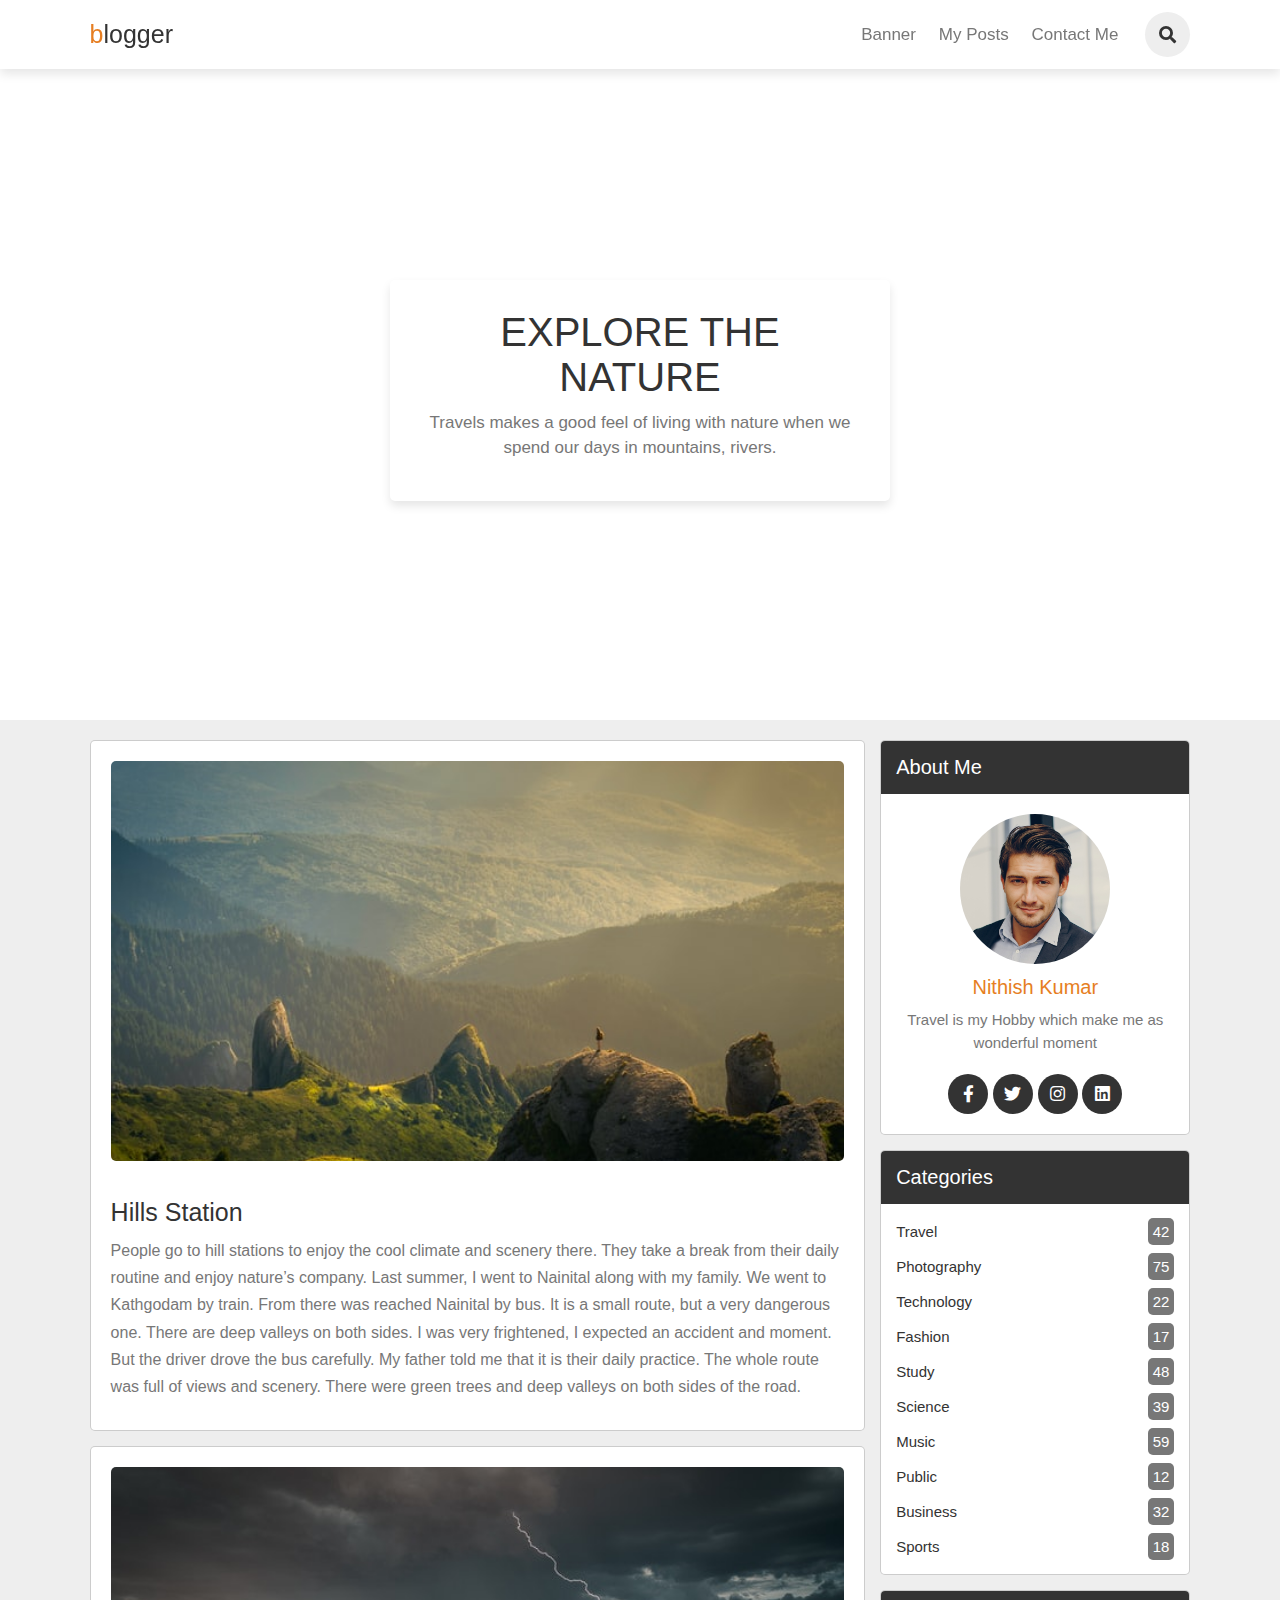
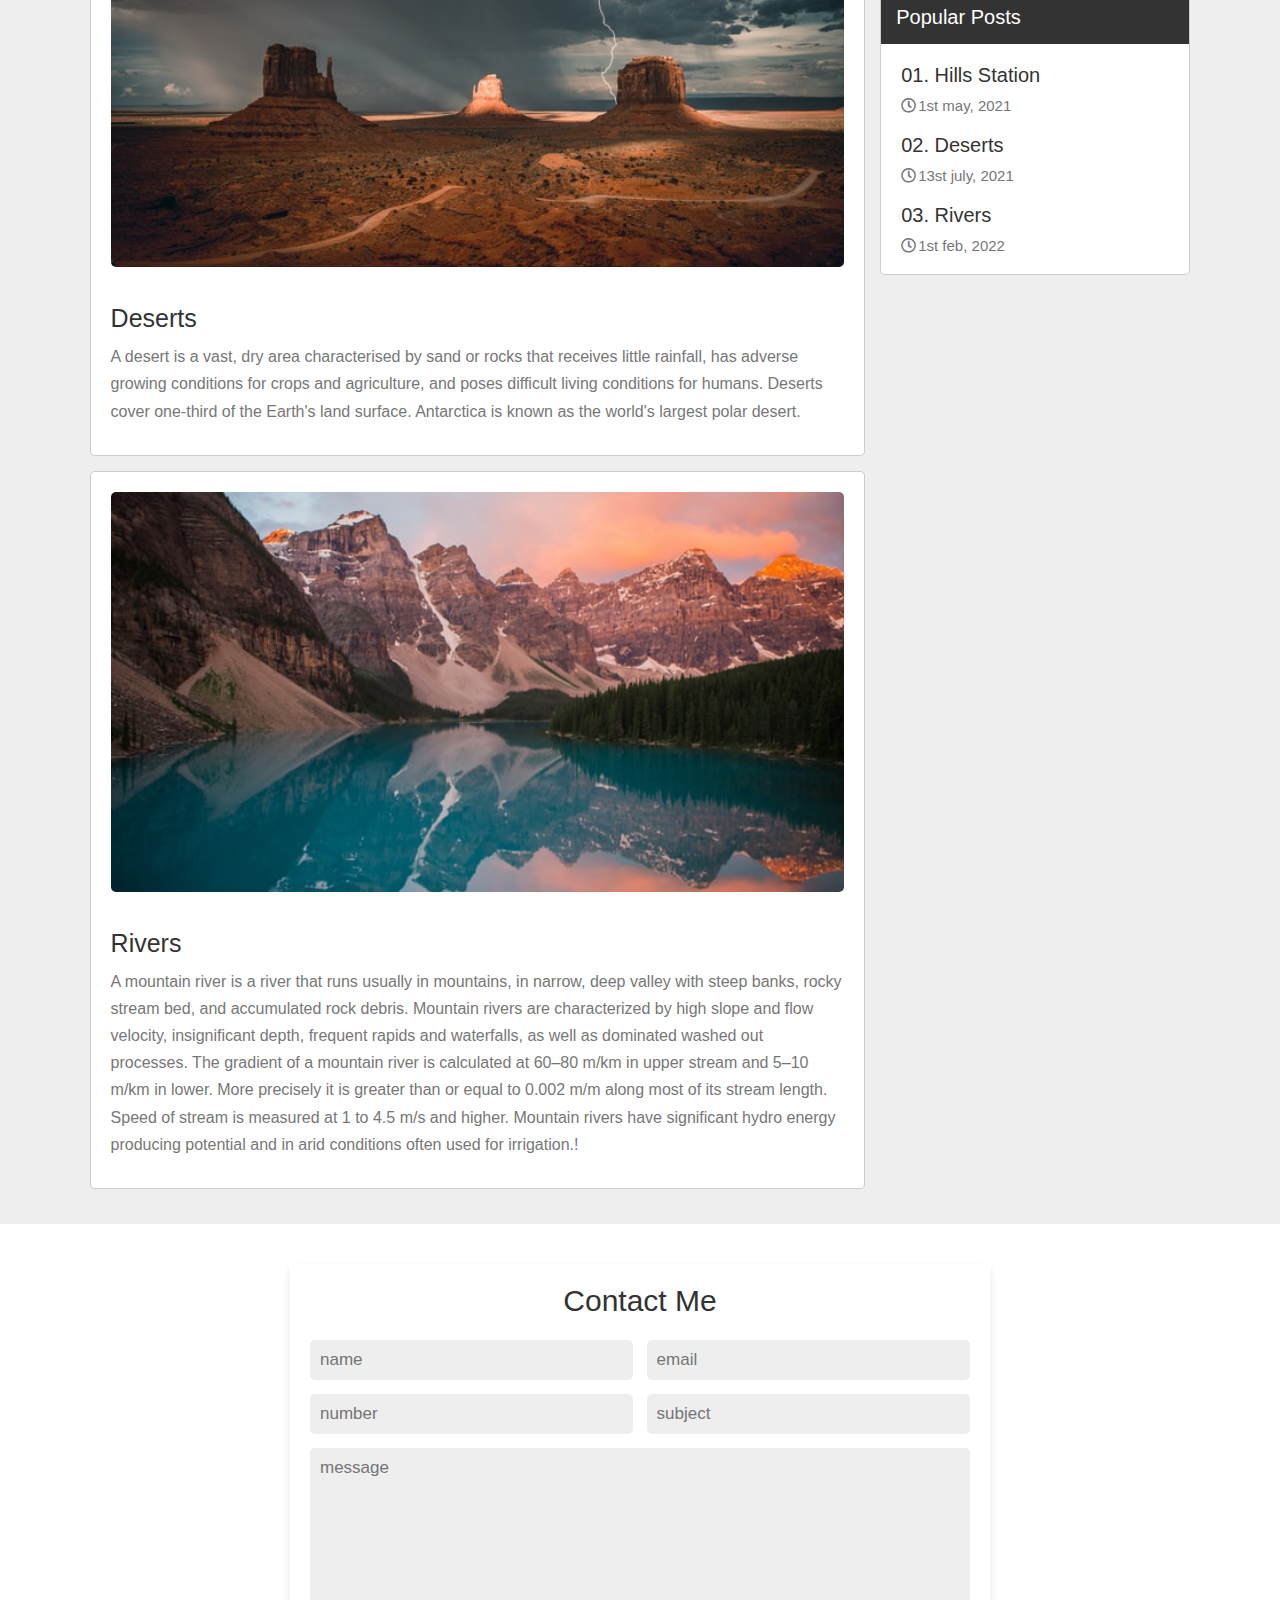
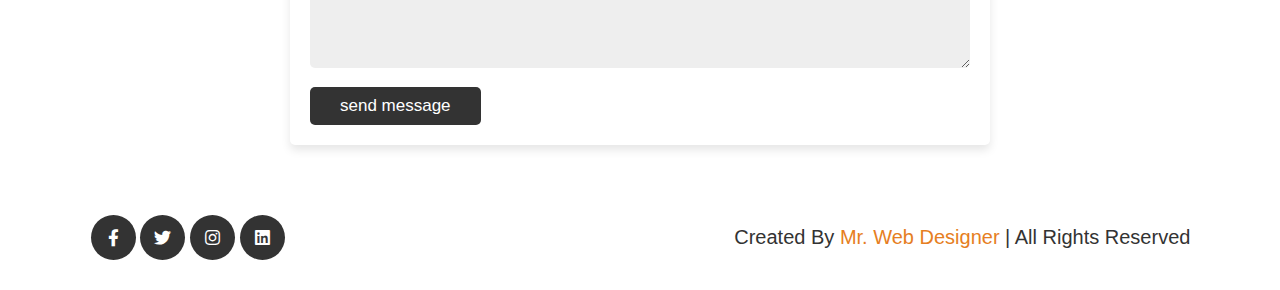
==== index.html @ 5fa15124 "Add files via upload" ====
<!DOCTYPE html>
<html lang="en">
<head>
    <meta charset="UTF-8">
    <meta http-equiv="X-UA-Compatible" content="IE=edge">
    <meta name="viewport" content="width=device-width, initial-scale=1.0">
    <title>Complete Responsive Blog Website Design Tutorial</title>

    <!-- font awesome cdn link  -->
    <link rel="stylesheet" href="https://cdnjs.cloudflare.com/ajax/libs/font-awesome/5.15.3/css/all.min.css">

    <!-- custom css file link  -->
    <link rel="stylesheet" href="style.css">

</head>
<body>

<!-- header section starts  -->

<header class="header">

    <a href="#" class="logo"><span>b</span>logger</a>

    <nav class="navbar">
        <a href="#banner">banner</a>
        <a href="#posts">my posts</a>
        <a href="#contact">contact me</a>
    </nav>

    <div class="icons">
        <i class="fas fa-bars" id="menu-bars"></i>
        <i class="fas fa-search" id="search-icon"></i>
    </div>

    <form action="" class="search-form">
        <input type="search" name="" placeholder="search here..." id="search-box">
        <label for="search-box" class="fas fa-search"></label>
    </form>

</header>

<!-- header section ends -->

<!-- banner section starts  -->

<section class="banner" id="ban">
    

    <div class="content">
        <h3>Explore The Nature</h3>
        <p>Travels makes a good feel of living with nature when we spend our days in mountains, rivers.</p>
       
    </div>

</section>

<!-- banner section ends -->

<!-- posts section starts  -->

<section class="container" id="posts">

    <div class="posts-container">

        <div class="post">
            <img src="images/blog-1.jpg" alt="" class="image">
            <div class="date">
                
                
            </div>
            <h3 class="title">Hills Station</h3>
            <p class="text">People go to hill stations to enjoy the cool climate and scenery there. They take a break from their daily routine and enjoy nature’s company.

                Last summer, I went to Nainital along with my family. We went to Kathgodam by train. From there was reached Nainital by bus. It is a small route, but a very dangerous one. There are deep valleys on both sides. I was very frightened, I expected an accident and moment. But the driver drove the bus carefully. My father told me that it is their daily practice. The whole route was full of views and scenery. There were green trees and deep valleys on both sides of the road.</p>
            
           
        </div>

        <div class="post">
            <img src="images/blog-2.jpg" alt="" class="image">
            <div class="date">
               
            </div>
            <h3 class="title">Deserts</h3>
            <p class="text">A desert is a vast, dry area characterised by sand or rocks that receives little rainfall, has adverse growing conditions for crops and agriculture, and poses difficult living conditions for humans. Deserts cover one-third of the Earth's land surface. Antarctica is known as the world's largest polar desert.</p>
            
            
        </div>

        <div class="post">
            <img src="images/blog-3.jpg" alt="" class="image">
            <div class="date">
             
            </div>
            <h3 class="title">Rivers</h3>
            <p class="text">A mountain river is a river that runs usually in mountains, in narrow, deep valley with steep banks, rocky stream bed, and accumulated rock debris.

                Mountain rivers are characterized by high slope and flow velocity, insignificant depth, frequent rapids and waterfalls, as well as dominated washed out processes. The gradient of a mountain river is calculated at 60–80 m/km in upper stream and 5–10 m/km in lower. More precisely it is greater than or equal to 0.002 m/m along most of its stream length. Speed of stream is measured at 1 to 4.5 m/s and higher.
                
                Mountain rivers have significant hydro energy producing potential and in arid conditions often used for irrigation.!</p>
           
        </div>

    </div>

    <div class="sidebar">

        <div class="box">
            <h3 class="title">about me</h3>
            <div class="about">
                <img src="images/user.png" alt="">
                <h3>Nithish Kumar</h3>
                <p>Travel is my Hobby which make me as wonderful moment</p>
                <div class="follow">
                    <a href="#" class="fab fa-facebook-f"></a>
                    <a href="#" class="fab fa-twitter"></a>
                    <a href="#" class="fab fa-instagram"></a>
                    <a href="#" class="fab fa-linkedin"></a>
                </div>
            </div>
        </div>

        <div class="box">
            <h3 class="title">categories</h3>
            <div class="category">
                <a href="#"> Travel <span>42</span></a>
                <a href="#"> Photography <span>75</span> </a>
                <a href="#"> Technology <span>22</span> </a>
                <a href="#"> Fashion <span>17</span> </a>
                <a href="#"> Study <span>48</span> </a>
                <a href="#"> Science <span>39</span> </a>
                <a href="#"> Music <span>59</span> </a>
                <a href="#"> Public <span>12</span> </a>
                <a href="#"> Business <span>32</span> </a>
                <a href="#"> Sports <span>18</span> </a>
            </div>
        </div>

        <div class="box">
            <h3 class="title">Popular posts</h3>
            <div class="p-post">
                
                <a href="#">
                    <h3>01. Hills Station</h3>
                    <span><i class="far fa-clock"></i>1st may, 2021</span>
                </a>
                <a href="#">
                    <h3>02. Deserts</h3>
                    <span><i class="far fa-clock"></i>13st july, 2021</span>
                </a>
                <a href="#">
                    <h3>03. Rivers</h3>
                    <span><i class="far fa-clock"></i>1st feb, 2022</span>
                </a>
            </div>
        </div>

        

    </div>

</section>

<!-- posts section ends -->

<!-- contact section starts  -->

<section class="contact" id="contact">

    <form action="">
        <h3>contact me</h3>
        <div class="inputBox">
            <input type="text" placeholder="name">
            <input type="email" placeholder="email">
        </div>
        <div class="inputBox">
            <input type="number" placeholder="number">
            <input type="text" placeholder="subject">
        </div>
        <textarea name="" placeholder="message" id="" cols="30" rows="10"></textarea>
        <input type="submit" value="send message" class="btn">
    </form>

</section>

<!-- contact section ends -->

<!-- footer section starts  -->

<section class="footer">

    <div class="follow">
        <a href="#" class="fab fa-facebook-f"></a>
        <a href="#" class="fab fa-twitter"></a>
        <a href="#" class="fab fa-instagram"></a>
        <a href="#" class="fab fa-linkedin"></a>
    </div>

    <div class="credit">created by <span>mr. web designer</span> | all rights reserved</div>

</section>

<!-- footer section ends -->
<!-- custom js file link  -->
<script src="script.js"></script>
    
</body>
</html>
---- style.css ----
:root{
    --orange:#e67e22;
    --black:#333;
    --light-color:#777;
    --border:.1rem solid rgba(0,0,0,.2);
    --box-shadow:0 .5rem 1rem rgba(0,0,0,.1);
}

*{
    margin:0; padding:0;
    box-sizing: border-box;
    outline: none; border:none;
    text-decoration: none;
    font-family: Verdana, Geneva, Tahoma, sans-serif;
    font-weight: lighter;
}

html{
    font-size: 62.5%;
    overflow-x: hidden;
    scroll-behavior: smooth;
    scroll-padding-top: 6rem;
}

section{
    padding:2rem 7%;
}

.btn{
    margin-top: 1rem;
    display: inline-block;
    background:var(--black);
    color:#fff;
    border-radius: .5rem;
    padding:.9rem 3rem;
    cursor: pointer;
    font-size: 1.7rem;
}

.btn:hover{
    background:var(--orange);
}

.header{
    position: fixed;
    top:0; left:0; right:0;
    z-index: 1000;
    background: #fff;
    box-shadow: var(--box-shadow);
    display: flex;
    align-items: center;
    padding:1.2rem 7%;
}

.header .logo{
    color:var(--black);
    font-size: 2.5rem;
    margin-right: auto;
}

.header .logo span{
    color:var(--orange);
}

.header .navbar a{
    color:var(--light-color);
    margin-right: 2rem;
    font-size: 1.7rem;
    text-transform: capitalize;
}

.header .navbar a:hover{
    color:var(--orange);
}

.header .icons i{
    height:4.5rem;
    line-height:4.5rem;
    width:4.5rem;
    text-align: center;
    color:var(--black);
    background:#eee;
    border-radius: 50%;
    margin-left: .7rem;
    font-size: 1.7rem;
    cursor: pointer;
}

.header .icons i:hover{
    color:#fff;
    background:var(--orange);
}

.header .search-form{
    position: absolute;
    background:#fff;
    border-radius: .5rem;
    display: flex;
    align-items: center;
    box-shadow: var(--box-shadow);
    top:110%; right:7%;
    height:6rem;
    width:50rem;
    padding:1rem;
    display: none;
}

.header .search-form.active{
    display: flex;
}

.header .search-form #search-box{
    width:100%;
    border:var(--border);
    border-radius: .5rem;
    padding:1rem;
    font-size: 1.7rem;
    color:var(--black);
    height: 100%;
}

.header .search-form label{
    font-size: 2rem;
    padding-left: 1rem;
    padding-right: .5rem;
    cursor: pointer;
    color:var(--black);
}

.header .search-form label:hover{
    color:var(--orange);
}

#menu-bars{
    display: none;
}

.banner{
    min-height: 80vh;
    background:url(../images/banner.png) no-repeat;
    background-size: cover;
    background-position: center;
    display: grid;
    place-items: center;
    padding-top: 8rem;
}

.banner .content{
    text-align: center;
    background:#fff;
    border-radius: .5rem;
    box-shadow: var(--box-shadow);
    padding:3rem;
    max-width: 50rem;
}

.banner .content h3{
    font-size: 4rem;
    color:var(--black);
    text-transform: uppercase;
}

.banner .content p{
    font-size: 1.7rem;
    color:var(--light-color);
    padding:1rem 0;
    line-height: 1.5;
}

.container{
    display: grid;
    grid-template-columns: 2.5fr 1fr;
    gap:1.5rem;
    background:#eee;
}

.container .posts-container .post{
    width:100%;
    padding:2rem;
    background:#fff;
    border:var(--border);
    border-radius: .5rem;
    margin-bottom: 1.5rem;
}

.container .posts-container .post .image{
    height: 40rem;
    width:100%;
    border-radius: .5rem;
    object-fit: cover;
}

.container .posts-container .post .date{
    padding-top: 2rem;
    font-size: 1.5rem;
    color:var(--orange);
}

.container .posts-container .post .title{
    padding-top: 1.5rem;
    font-size: 2.5rem;
    color:var(--black);
}

.container .posts-container .post .text{
    color:var(--light-color);
    font-size: 1.6rem;
    line-height: 1.7;
    padding:1rem 0;
}

.container .posts-container .links{
    border-top: var(--border);
    margin-top: .5rem;
    padding-top: 1.5rem;
    display: flex;
    align-items: center;
}

.container .posts-container .links .user{
    margin-right: auto;
}

.container .posts-container .links .icon{
    padding-right: 1rem;
}

.container .posts-container .links a{
    font-size: 1.5rem;
    color:var(--light-color);
}

.container .posts-container .links a i{
    padding-right: .2rem;
    color:var(--black);
}

.container .posts-container .links a:hover{
    color:var(--orange);
}

.container .posts-container .links a:hover i{
    color:var(--orange);
}

.container .sidebar .box{
    border:var(--border);
    border-radius: .5rem;
    overflow:hidden;
    background:#fff;
    margin-bottom: 1.5rem;
}

.container .sidebar .box .title{
    padding:1.5rem;
    font-size: 2rem;
    color:#fff;
    background:var(--black);
    text-transform: capitalize;
}

.container .sidebar .box .about{
    text-align: center;
    padding:1rem 1.5rem;
}

.container .sidebar .box .about img{
    height: 15rem;
    width: 15rem;
    border-radius: 50%;
    object-fit: cover;
    margin:1rem 0;
}

.container .sidebar .box .about h3{
    color:var(--orange);
    font-size: 2rem;
}

.container .sidebar .box .about p{
    color:var(--light-color);
    font-size: 1.5rem;
    line-height: 1.5;
    padding:1rem;
}

.container .sidebar .box .about .follow{
    padding:1rem 0;
}

.container .sidebar .box .about .follow a{
    height: 4rem;
    line-height: 4rem;
    width: 4rem;
    border-radius: 50%;
    background:var(--black);
    color:#fff;
    font-size: 1.7rem;
    margin:0 .1rem;
}

.container .sidebar .box .about .follow a:hover{
    background:var(--orange);
}

.container .sidebar .box .category{
    padding:1rem 1.5rem;
}

.container .sidebar .box .category a{
    padding:.4rem 0;
    font-size: 1.5rem;
    color:var(--black);
    display: flex;
    align-items: center;
    justify-content: space-between;
}

.container .sidebar .box .category a span{
    background:var(--light-color);
    color:#fff;
    border-radius: .5rem;
    padding:.5rem;
}

.container .sidebar .box .category a:hover{
    color:var(--orange);
}

.container .sidebar .box .category a:hover span{
    background-color:var(--orange);
}

.container .sidebar .box .p-post{
    padding:1rem 2rem;
}

.container .sidebar .box .p-post a{
    padding:1rem 0;
    display: block;
}

.container .sidebar .box .p-post a h3{
    color:var(--black);
    font-size: 2rem;
    padding-bottom: 1rem;
}

.container .sidebar .box .p-post a span{
    color:var(--light-color);
    font-size: 1.5rem;
}

.container .sidebar .box .p-post a span i{
    padding-right: .2rem;
}

.container .sidebar .box .p-post a:hover h3{
    color:var(--orange);
}

.container .sidebar .box .tags{
    padding:1rem;
}

.container .sidebar .box .tags a{
    display: inline-block;
    padding:1rem 1.5rem;
    font-size: 1.5rem;
    color:var(--black);
    border-radius: .5rem;
    border:var(--border);
    margin:.5rem;
}

.container .sidebar .box .tags a:hover{
    background:var(--black);
    color:#fff;
}

.contact{
    background:url(../images/contact-bg.jpg) no-repeat;
    background-size: cover;
    background-position: center;
    background-attachment: fixed;
}

.contact form{
    background:#fff;
    box-shadow: var(--box-shadow);
    border-radius: .5rem;
    margin:2rem auto;
    max-width: 70rem;
    padding:2rem;
}

.contact form h3{
    color:var(--black);
    text-align: center;
    padding-bottom: 1.5rem;
    font-size: 3rem;
    text-transform: capitalize;
}

.contact form .inputBox{
    display: flex;
    justify-content: space-between;
    flex-wrap: wrap;
}

.contact form .inputBox input,
.contact form textarea{
    width:100%;
    background:#eee;
    padding:1rem;
    margin:.7rem 0;
    border-radius: .5rem;
    color:var(--black);
    font-size: 1.7rem;
}

.contact form .inputBox input{
    width:49%;
}

.footer{
    display: flex;
    align-items: center;
    justify-content: space-between;
}

.footer .credit{
    text-transform: capitalize;
    font-size: 2rem;
    color:var(--black);
    padding: 1rem 0;
}

.footer .credit span{
    color:var(--orange);
}

.footer .follow{
    padding: 1rem 0;
}

.footer .follow a{
    height:4.5rem;
    line-height:4.5rem;
    width:4.5rem;
    border-radius: 50%;
    font-size: 1.7rem;
    background:var(--black);
    color:#fff;
    margin:0 .1rem;
    text-align: center;
}

.footer .follow a:hover{
    background:var(--orange);
}













/* media queries  */

@media (max-width:991px){

    html{
        font-size: 55%;
    }

    .header{
        padding:1.5rem;
    }

    section{
        padding:2rem;
    }    

    .container{
        grid-template-columns: 2fr 1fr;
    }

}

@media (max-width:768px){

    #menu-bars{
        display: inline-block;
    }

    .header .search-form{
        top:100%; left: 0; right: 0;
        border-top: var(--border);
        width: 100%;
        border-radius: 0;
    }

    .header .navbar{
        position: absolute;
        top:100%; left: 0; right: 0;
        border-top: var(--border);
        border-bottom: var(--border);
        background: #fff;        
        display: none;
    }

    .header .navbar.active{
        display: block;
    }

    .header .navbar a{
        display: block;
        background:#f7f7f7;
        padding:1.5rem;
        margin:1.5rem;
        border-radius: .5rem;
        border:var(--border);
    }

    .container{
        grid-template-columns: 1fr;
        gap:0;
    }

    .container .posts-container .post .image{
        height: 30rem;;
    }

    .footer{
        flex-flow: column;
        text-align: center;
    }

}

@media (max-width:450px){

    html{
        font-size: 50%;
    }

    .contact form .inputBox input{
        width:100%;
    }    

}
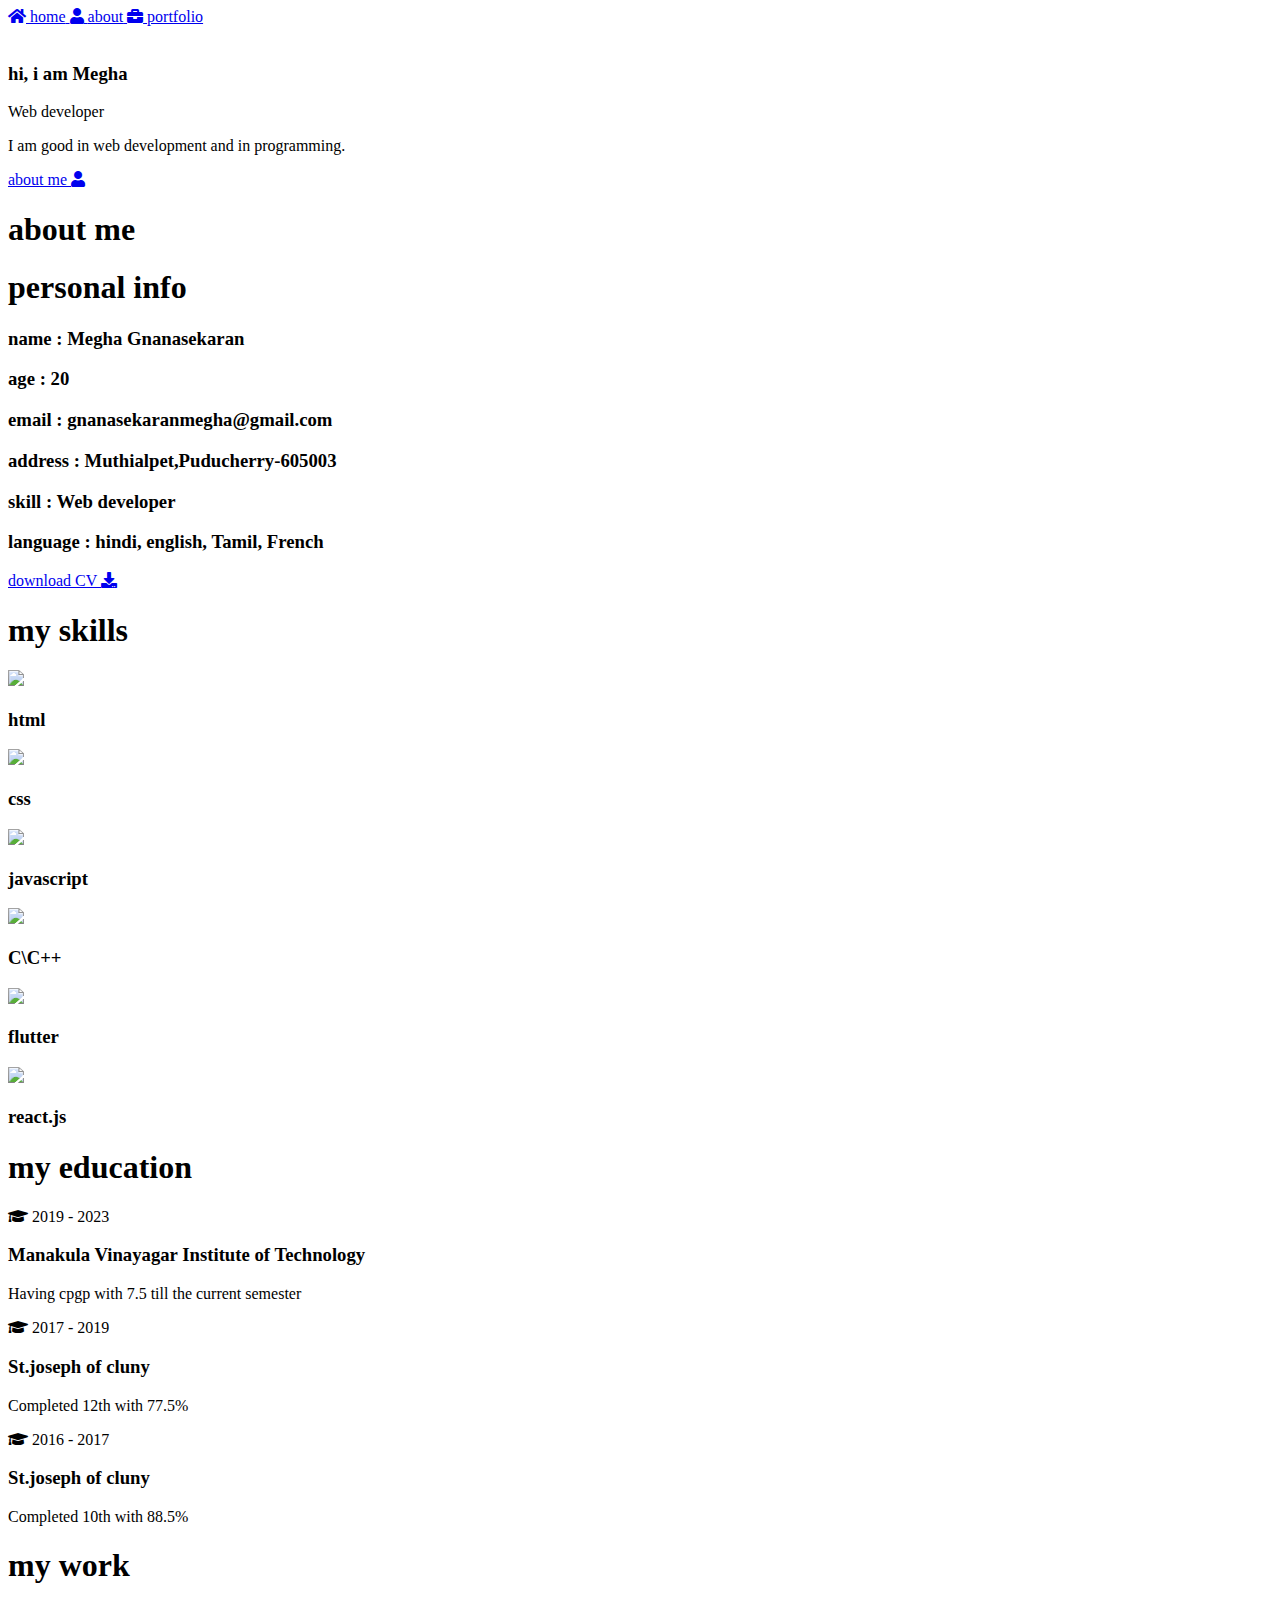
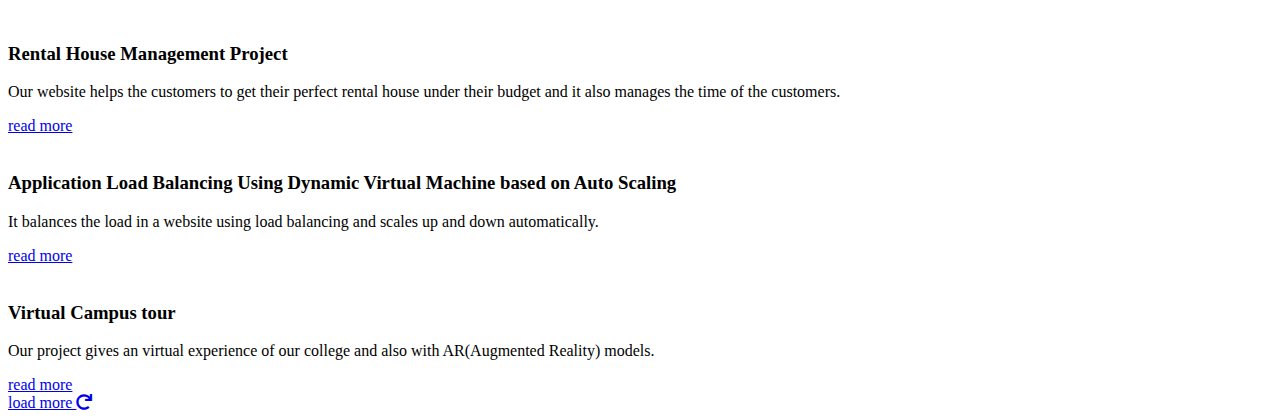
==== commit 5c872189: "Add files via upload" ====
--- a/index.html
+++ b/index.html
@@ -4,205 +4,197 @@
     <meta charset="UTF-8">
     <meta http-equiv="X-UA-Compatible" content="IE=edge">
     <meta name="viewport" content="width=device-width, initial-scale=1.0">
-    <title>Complete Responsive Blog Website Design Tutorial</title>
+    <title>home</title>
 
     <!-- font awesome cdn link  -->
-    <link rel="stylesheet" href="https://cdnjs.cloudflare.com/ajax/libs/font-awesome/5.15.3/css/all.min.css">
+    <link rel="stylesheet" href="https://cdnjs.cloudflare.com/ajax/libs/font-awesome/5.15.4/css/all.min.css">
 
     <!-- custom css file link  -->
-    <link rel="stylesheet" href="style.css">
+    <link rel="stylesheet" href="css/style.css">
 
 </head>
 <body>
-
-<!-- header section starts  -->
-
-<header class="header">
-
-    <a href="#" class="logo"><span>b</span>logger</a>
-
-    <nav class="navbar">
-        <a href="#banner">banner</a>
-        <a href="#posts">my posts</a>
-        <a href="#contact">contact me</a>
-    </nav>
-
-    <div class="icons">
-        <i class="fas fa-bars" id="menu-bars"></i>
-        <i class="fas fa-search" id="search-icon"></i>
-    </div>
-
-    <form action="" class="search-form">
-        <input type="search" name="" placeholder="search here..." id="search-box">
-        <label for="search-box" class="fas fa-search"></label>
-    </form>
-
-</header>
-
-<!-- header section ends -->
-
-<!-- banner section starts  -->
-
-<section class="banner" id="ban">
-    
+    
+<!-- navbar section starts  -->
+
+<nav class="navbar">
+    <a href="home.html"> <i class="fas fa-home"></i> <span>home</span> </a>
+    <a href="about.html"> <i class="fas fa-user"></i> <span>about</span> </a>
+    <a href="portfolio.html"> <i class="fas fa-briefcase"></i> <span>portfolio</span> </a>
+    
+</nav>
+
+<!-- navbar section ends -->
+
+<!-- home section starts  -->
+
+<section class="home">
+
+    <div class="image">
+        <img src="images/m.jpg" alt="">
+    </div>
 
     <div class="content">
-        <h3>Explore The Nature</h3>
-        <p>Travels makes a good feel of living with nature when we spend our days in mountains, rivers.</p>
+        <h3>hi, i am Megha</h3>
+        <span>Web developer</span>
+        <p>I am good in web development and in programming.</p>
+        <a href="#" class="btn"> about me <i class="fas fa-user"></i> </a>
+    </div>
+
+</section>
+
+<!-- home section ends -->
+<!-- about section starts  -->
+
+<section class="about">
+
+    <h1 class="heading"> about <span>me</span> </h1>
+
+    <div class="row">
+
+        <div class="info-container">
+
+            <h1>personal info</h1>
+
+            <div class="box-container">
+
+                <div class="box">
+                    <h3> <span>name : </span> Megha Gnanasekaran </h3>
+                    <h3> <span>age : </span> 20 </h3>
+                    <h3> <span>email : </span> gnanasekaranmegha@gmail.com </h3>
+                    <h3> <span>address : </span> Muthialpet,Puducherry-605003 </h3>
+                </div>
+    
+                <div class="box">
+                    
+                    <h3> <span>skill : </span> Web developer</h3>
+                    
+                    <h3> <span>language : </span> hindi, english, Tamil, French </h3>
+                </div>
+
+            </div>
+
+            <a href="#file:///C:/Users/dell/Downloads/SodaPDF-converted-MEGHA%20GNANASEKARAN%20(1).pdf" class="btn"> download CV <i class="fas fa-download"></i> </a>
+
+        </div>
+
+        
+    </div>
+
+</section>
+
+<!-- about section ends -->
+
+<!-- skills section starts  -->
+
+<section class="skills">
+
+    <h1 class="heading"> <span>my</span> skills </h1>
+
+    <div class="box-container">
+        <div class="box">
+            <img src="images/icon-1.png">
+            <h3>html</h3>
+        </div>
+        <div class="box">
+            <img src="images/icon-2.png">
+            <h3>css</h3>
+        </div>
+        <div class="box">
+            <img src="images/icon-3.png">
+            <h3>javascript</h3>
+        </div>
+        <div class="box">
+            <img src="images/icon-4.png">
+            <h3>C\C++</h3>
+        </div>
+        <div class="box">
+            <img src="images/icon-5.png">
+            <h3>flutter</h3>
+        </div>
+        <div class="box">
+            <img src="images/icon-6.png">
+            <h3>react.js</h3>
+        </div>
+    </div>
+
+</section>
+
+<!-- skills section ends -->
+
+<!-- education section starts  -->
+
+<section class="education">
+
+    <h1 class="heading"> <span>my</span> education </h1>
+
+    <div class="box-container">
+
+        <div class="box">
+            <i class="fas fa-graduation-cap"></i>
+            <span>2019 - 2023</span>
+            <h3>Manakula Vinayagar Institute of Technology</h3>
+            <p>Having cpgp with 7.5 till the current semester</p>
+        </div>
+
+        <div class="box">
+            <i class="fas fa-graduation-cap"></i>
+            <span>2017 - 2019</span>
+            <h3>St.joseph of cluny</h3>
+            <p>Completed 12th with 77.5%</p>
+        </div>
+
+        <div class="box">
+            <i class="fas fa-graduation-cap"></i>
+            <span>2016 - 2017</span>
+            <h3>St.joseph of cluny</h3>
+            <p>Completed 10th with 88.5%</p>
+        </div>
+
+        
+    </div>
+
+</section>
+<section class="portfolio">
+
+    <h1 class="heading"> <span>my</span> work </h1>
+
+    <div class="box-container">
+
+        <div class="box">
+            <img src="images/house-for-rent-background_23-2147772983.jpg" alt="">
+            <div class="content">
+                <h3>Rental House Management Project</h3>
+                <p>Our website helps the customers to get their perfect rental house under their budget and it also manages the time of the customers.</p>
+                <a href="#">read more</a>
+            </div>
+        </div>
+
+        <div class="box">
+            <img src="images/2.png" alt="">
+            <div class="content">
+                <h3>Application Load Balancing Using Dynamic Virtual Machine based on Auto Scaling</h3>
+                <p>It balances the load in a website using load balancing and scales up and down automatically.</p>
+                <a href="#">read more</a>
+            </div>
+        </div>
        
-    </div>
-
-</section>
-
-<!-- banner section ends -->
-
-<!-- posts section starts  -->
-
-<section class="container" id="posts">
-
-    <div class="posts-container">
-
-        <div class="post">
-            <img src="images/blog-1.jpg" alt="" class="image">
-            <div class="date">
-                
-                
-            </div>
-            <h3 class="title">Hills Station</h3>
-            <p class="text">People go to hill stations to enjoy the cool climate and scenery there. They take a break from their daily routine and enjoy nature’s company.
-
-                Last summer, I went to Nainital along with my family. We went to Kathgodam by train. From there was reached Nainital by bus. It is a small route, but a very dangerous one. There are deep valleys on both sides. I was very frightened, I expected an accident and moment. But the driver drove the bus carefully. My father told me that it is their daily practice. The whole route was full of views and scenery. There were green trees and deep valleys on both sides of the road.</p>
-            
-           
-        </div>
-
-        <div class="post">
-            <img src="images/blog-2.jpg" alt="" class="image">
-            <div class="date">
-               
-            </div>
-            <h3 class="title">Deserts</h3>
-            <p class="text">A desert is a vast, dry area characterised by sand or rocks that receives little rainfall, has adverse growing conditions for crops and agriculture, and poses difficult living conditions for humans. Deserts cover one-third of the Earth's land surface. Antarctica is known as the world's largest polar desert.</p>
-            
-            
-        </div>
-
-        <div class="post">
-            <img src="images/blog-3.jpg" alt="" class="image">
-            <div class="date">
-             
-            </div>
-            <h3 class="title">Rivers</h3>
-            <p class="text">A mountain river is a river that runs usually in mountains, in narrow, deep valley with steep banks, rocky stream bed, and accumulated rock debris.
-
-                Mountain rivers are characterized by high slope and flow velocity, insignificant depth, frequent rapids and waterfalls, as well as dominated washed out processes. The gradient of a mountain river is calculated at 60–80 m/km in upper stream and 5–10 m/km in lower. More precisely it is greater than or equal to 0.002 m/m along most of its stream length. Speed of stream is measured at 1 to 4.5 m/s and higher.
-                
-                Mountain rivers have significant hydro energy producing potential and in arid conditions often used for irrigation.!</p>
-           
-        </div>
-
-    </div>
-
-    <div class="sidebar">
-
-        <div class="box">
-            <h3 class="title">about me</h3>
-            <div class="about">
-                <img src="images/user.png" alt="">
-                <h3>Nithish Kumar</h3>
-                <p>Travel is my Hobby which make me as wonderful moment</p>
-                <div class="follow">
-                    <a href="#" class="fab fa-facebook-f"></a>
-                    <a href="#" class="fab fa-twitter"></a>
-                    <a href="#" class="fab fa-instagram"></a>
-                    <a href="#" class="fab fa-linkedin"></a>
-                </div>
-            </div>
-        </div>
-
-        <div class="box">
-            <h3 class="title">categories</h3>
-            <div class="category">
-                <a href="#"> Travel <span>42</span></a>
-                <a href="#"> Photography <span>75</span> </a>
-                <a href="#"> Technology <span>22</span> </a>
-                <a href="#"> Fashion <span>17</span> </a>
-                <a href="#"> Study <span>48</span> </a>
-                <a href="#"> Science <span>39</span> </a>
-                <a href="#"> Music <span>59</span> </a>
-                <a href="#"> Public <span>12</span> </a>
-                <a href="#"> Business <span>32</span> </a>
-                <a href="#"> Sports <span>18</span> </a>
-            </div>
-        </div>
-
-        <div class="box">
-            <h3 class="title">Popular posts</h3>
-            <div class="p-post">
-                
-                <a href="#">
-                    <h3>01. Hills Station</h3>
-                    <span><i class="far fa-clock"></i>1st may, 2021</span>
-                </a>
-                <a href="#">
-                    <h3>02. Deserts</h3>
-                    <span><i class="far fa-clock"></i>13st july, 2021</span>
-                </a>
-                <a href="#">
-                    <h3>03. Rivers</h3>
-                    <span><i class="far fa-clock"></i>1st feb, 2022</span>
-                </a>
-            </div>
-        </div>
-
-        
-
-    </div>
-
-</section>
-
-<!-- posts section ends -->
-
-<!-- contact section starts  -->
-
-<section class="contact" id="contact">
-
-    <form action="">
-        <h3>contact me</h3>
-        <div class="inputBox">
-            <input type="text" placeholder="name">
-            <input type="email" placeholder="email">
-        </div>
-        <div class="inputBox">
-            <input type="number" placeholder="number">
-            <input type="text" placeholder="subject">
-        </div>
-        <textarea name="" placeholder="message" id="" cols="30" rows="10"></textarea>
-        <input type="submit" value="send message" class="btn">
-    </form>
-
-</section>
-
-<!-- contact section ends -->
-
-<!-- footer section starts  -->
-
-<section class="footer">
-
-    <div class="follow">
-        <a href="#" class="fab fa-facebook-f"></a>
-        <a href="#" class="fab fa-twitter"></a>
-        <a href="#" class="fab fa-instagram"></a>
-        <a href="#" class="fab fa-linkedin"></a>
-    </div>
-
-    <div class="credit">created by <span>mr. web designer</span> | all rights reserved</div>
-
-</section>
-
-<!-- footer section ends -->
-<!-- custom js file link  -->
-<script src="script.js"></script>
-    
+        <div class="box">
+            <img src="images/virtual-college-tour.jpeg" alt="">
+            <div class="content">
+                <h3>Virtual Campus tour</h3>
+                <p>Our project gives an virtual experience of our college and also with AR(Augmented Reality) models.</p>
+                <a href="#">read more</a>
+            </div>
+        </div>
+
+    </div>
+
+    <a href="#" class="btn"> load more <i class="fas fa-redo"></i> </a>
+    
+</section>
+
+
+
 </body>
 </html>